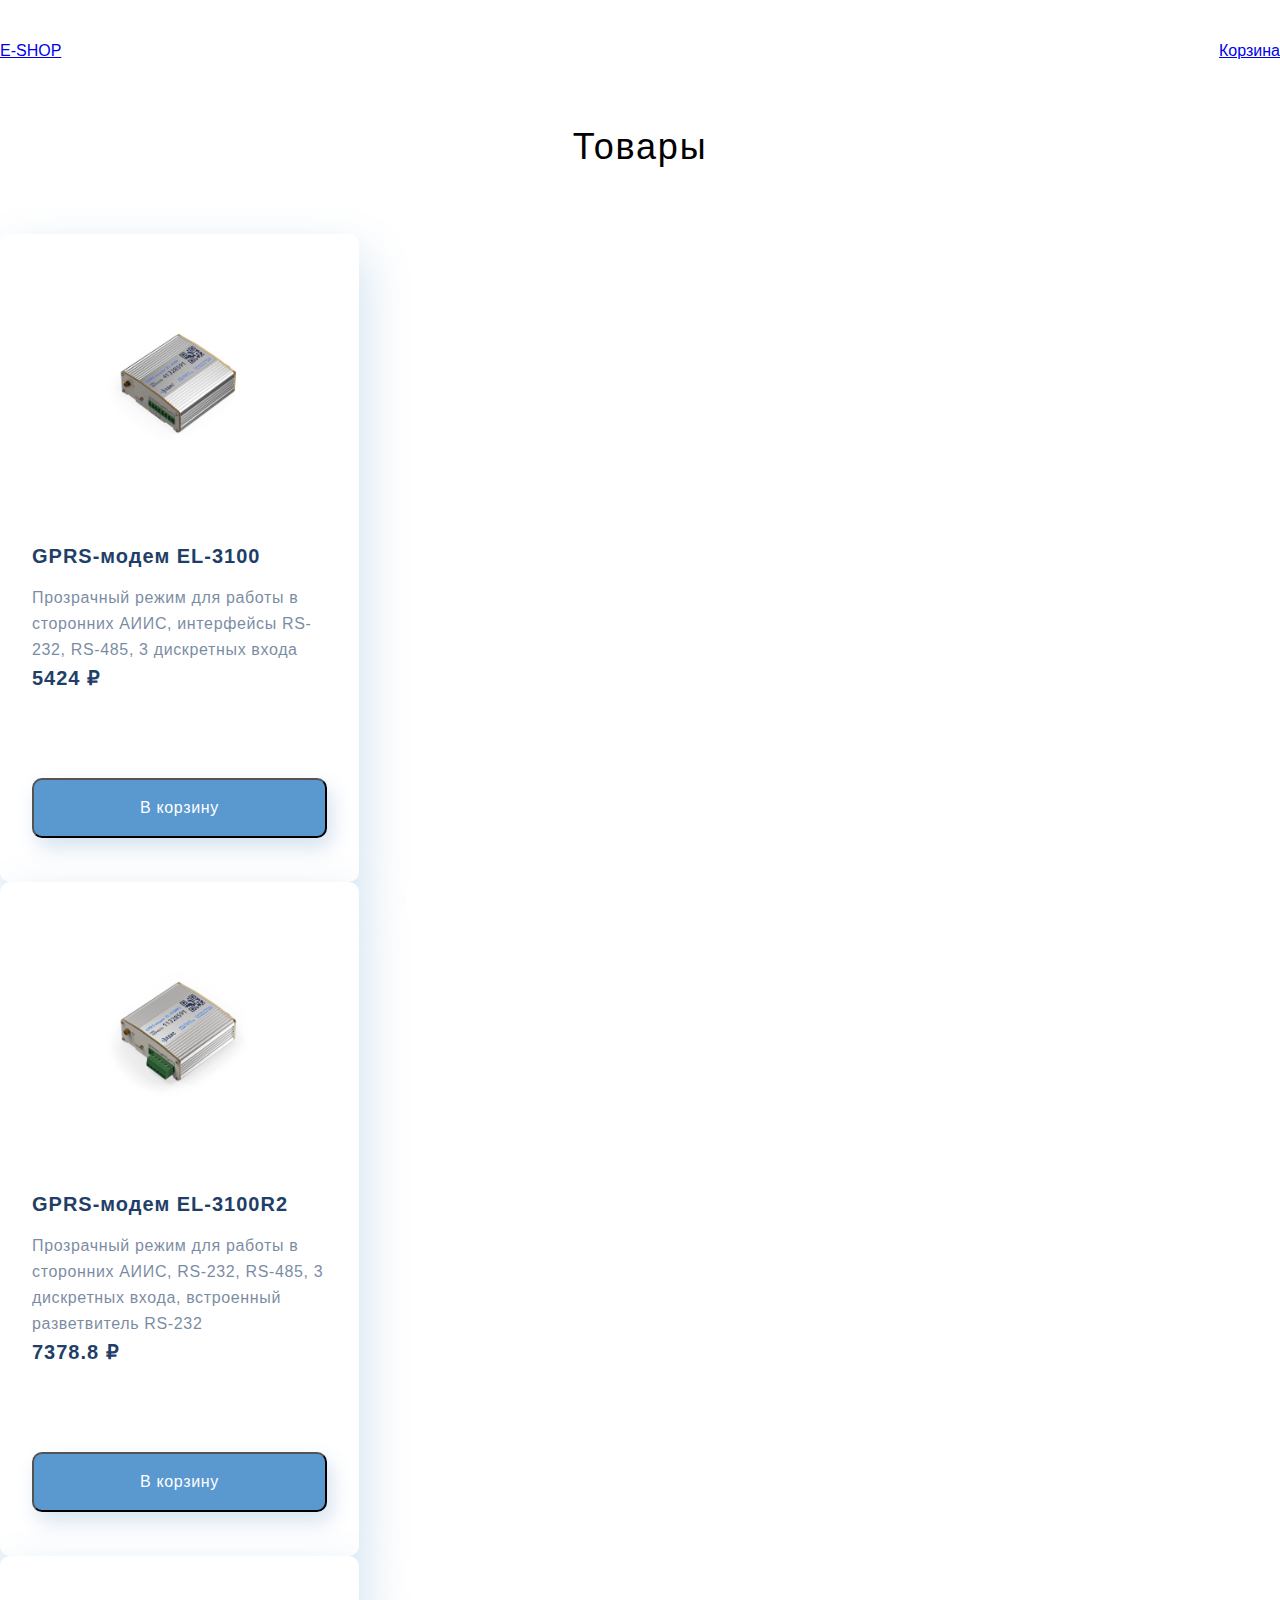
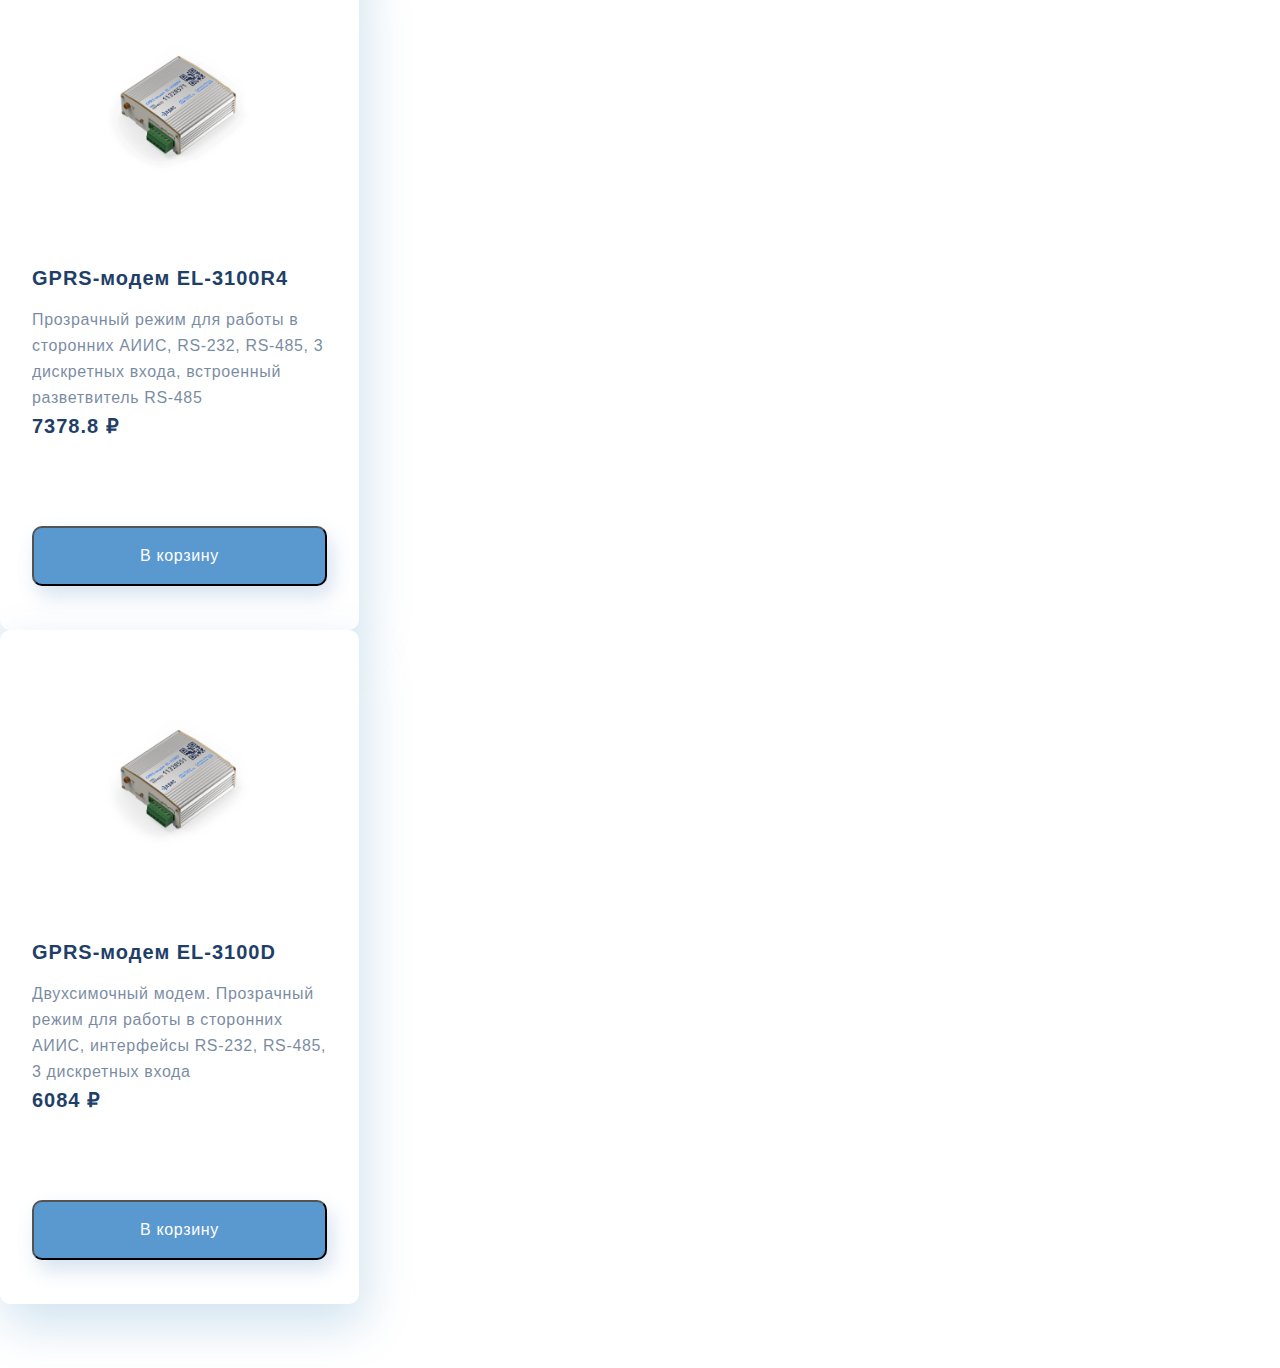
==== Lesson 1/index.html @ be7cce6b "My HW for Lesson 1" ====
<!DOCTYPE html>
<html lang="en">

<head>
    <meta charset="UTF-8">
    <meta name="viewport" content="width=device-width, initial-scale=1.0">
    <title>Товары</title>
    <link rel="stylesheet" href="./css/style.css">
</head>

<body> 
    <div class="wrapper">
        <div class="top_content">
                <div class="container top_box">
                    <ul class="header">
                        <li><a href="#">E-SHOP</a></li>
                        <li><a href="#">Корзина</a></li>
                    </ul>
                </div>  
            <div class="what-we-do container">
                <h3 class="heading">Товары</h3>
                <div class="card-box">
                    <div class="products"></div>                    
                </div>
            </div>       
        </div>
    </div>            
    <script src="./js/products.js"></script>
</body>

</html>
---- Lesson 1/css/style.css ----
* {
  margin: 0;
  padding: 0;
}
.wrapper {
  min-height: 100vh;
  display: -webkit-box;
  display: -ms-flexbox;
  display: flex;
  -webkit-box-orient: vertical;
  -webkit-box-direction: normal;
      -ms-flex-direction: column;
          flex-direction: column;
}

.top_content {
  -webkit-box-flex: 1;
      -ms-flex-positive: 1;
          flex-grow: 1;
}

body {
  font-family: sans-serif;
}

.container {
  max-width: 1540px;
  margin: 0 auto;
}

.header {
  display: -webkit-box;
  display: -ms-flexbox;
  display: flex;
  -webkit-box-pack: justify;
      -ms-flex-pack: justify;
          justify-content: space-between;
  list-style-type: none;
  padding-top: 42px;
}

.top_box {
  display: -webkit-box;
  display: -ms-flexbox;
  display: flex;
  -webkit-box-orient: vertical;
  -webkit-box-direction: normal;
      -ms-flex-direction: column;
          flex-direction: column;
  height: 100%;
}

.to-cart {
  font-size: 16px;
  line-height: 26px;
  text-align: center;
  letter-spacing: 0.04em;
  color: #FFFFFF;
  background: #5A98D0;
  -webkit-box-shadow: 5px 10px 20px rgba(53, 110, 173, 0.2);
          box-shadow: 5px 10px 20px rgba(53, 110, 173, 0.2);
  border-radius: 10px;
  padding: 15px 50px;
  text-decoration: none;
  display: inline-block;
  margin-top: 71px;
}

.heading-mini {
  font-size: 20px;
  line-height: 30px;
  color: #1f3f68;
  letter-spacing: 0.05em;
  margin-bottom: 14px;
}

.what-we-do {
  padding-top: 64px;
}

.text {
  font-size: 16px;
  line-height: 26px;
  color: #1F3F68;
  letter-spacing: 0.04em;
  opacity: 0.6;
}

.heading {
  font-size: 36px;
  text-align: center;
  line-height: 46px;
  font-weight: 300;
  letter-spacing: 0.05em;
}

.card-box {
  display: -webkit-box;
  display: -ms-flexbox;
  display: flex;
  -webkit-box-pack: justify;
      -ms-flex-pack: justify;
          justify-content: space-between;
  padding-top: 64px;
  padding-bottom: 64px;
}

.card {
  width: 359px;
  padding: 44px 32px;
  -webkit-box-sizing: border-box;
          box-sizing: border-box;
  background: #FFFFFF;
  -webkit-box-shadow: 5px 20px 50px rgba(16, 112, 177, 0.2);
          box-shadow: 5px 20px 50px rgba(16, 112, 177, 0.2);
  border-radius: 10px;
  display: -webkit-box;
  display: -ms-flexbox;
  display: flex;
  -webkit-box-orient: vertical;
  -webkit-box-direction: normal;
      -ms-flex-direction: column;
          flex-direction: column;
}

.card_img {
  width: 60%;
  -ms-flex-item-align: center;
      -ms-grid-row-align: center;
      align-self: center;
  margin-bottom: 51px;
}

.card:hover .card_img {
  transform: scale(1.40);
}

@media (max-width: 1024px) {
  .container {
    padding-left: 32px;
    padding-right: 32px;
  }
  .card-box {
    -webkit-box-orient: vertical;
    -webkit-box-direction: normal;
        -ms-flex-direction: column;
            flex-direction: column;
    -webkit-box-align: center;
        -ms-flex-align: center;
            align-items: center;
  }
  .card {
    margin-bottom: 32px;
    width: 100%;
  }


@media (max-width: 667px) {


  .heading {
    font-size: 24px;
    line-height: 28px;


  .what-we-do {
    padding-top: 48px;
  }
  .card-box {
    padding-top: 32px;
  }
  .card {
    width: 100%;
  }


}
/*# sourceMappingURL=style.css.map */
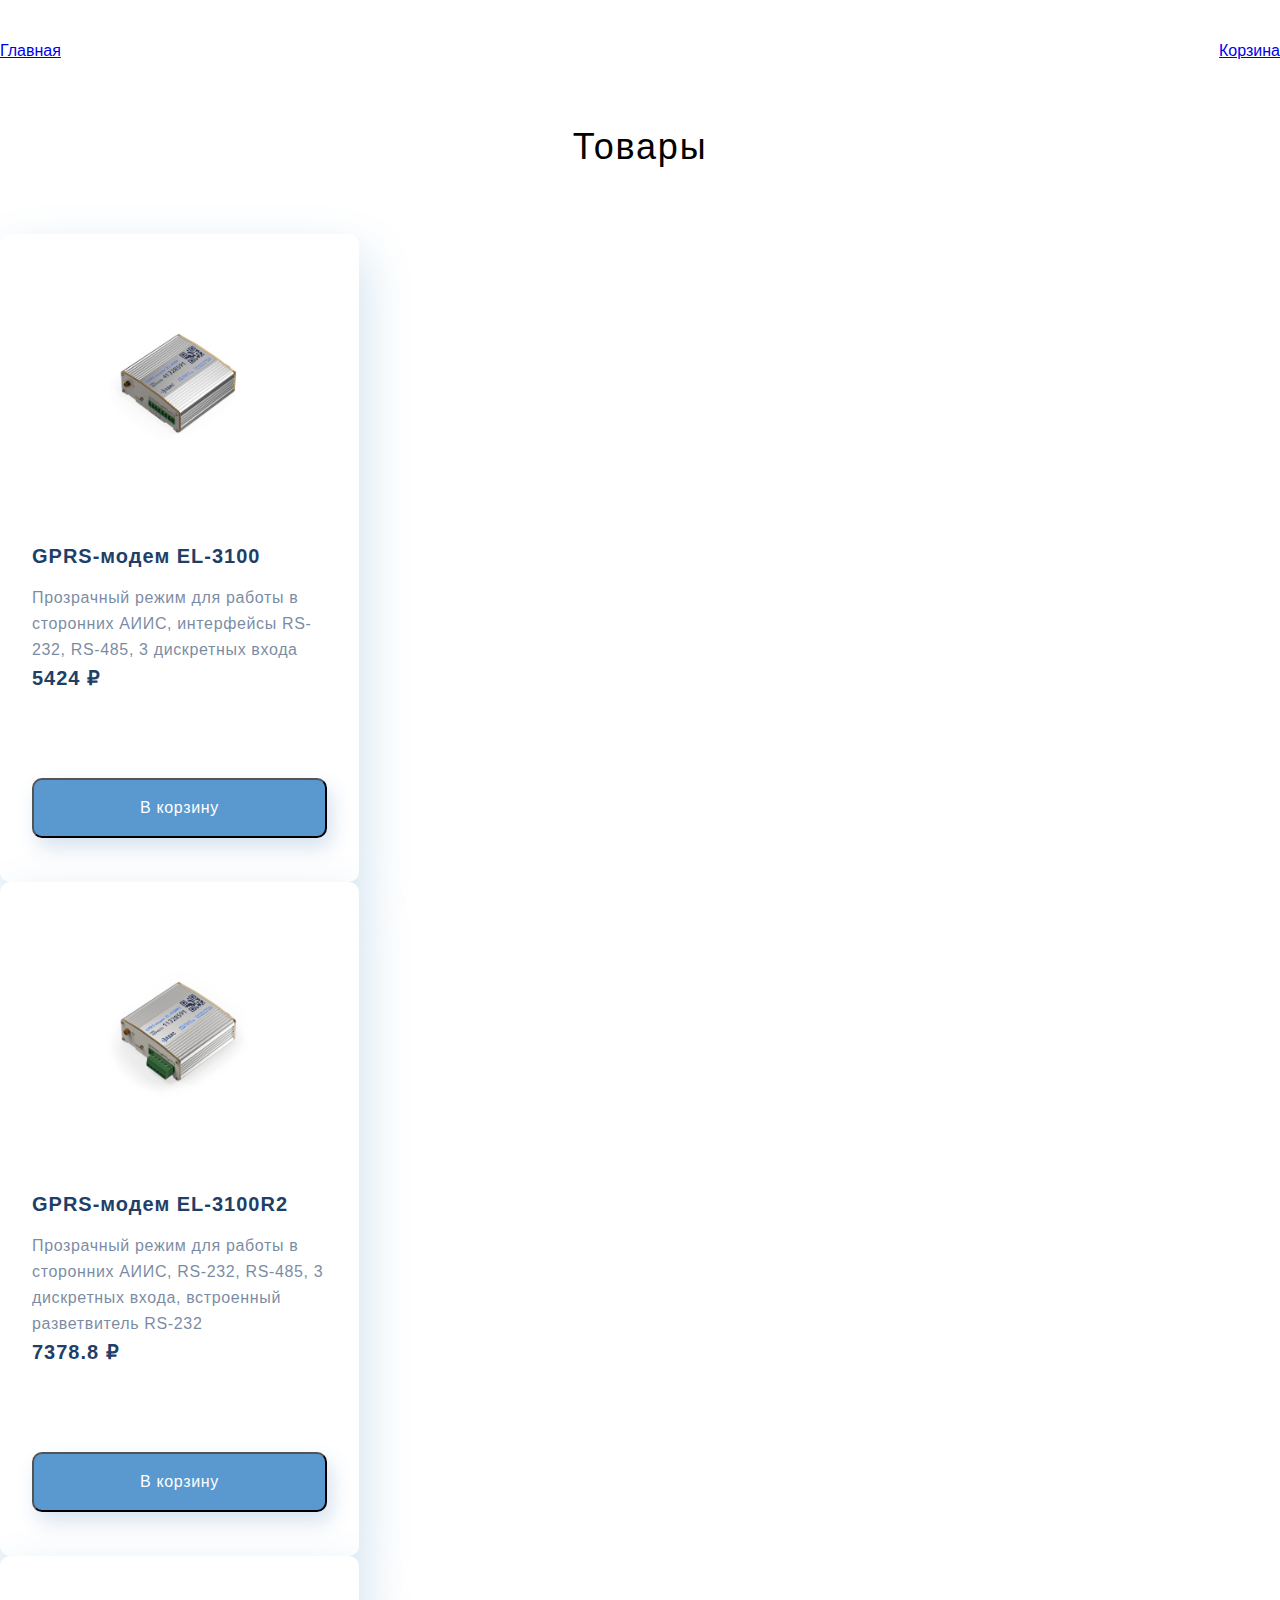
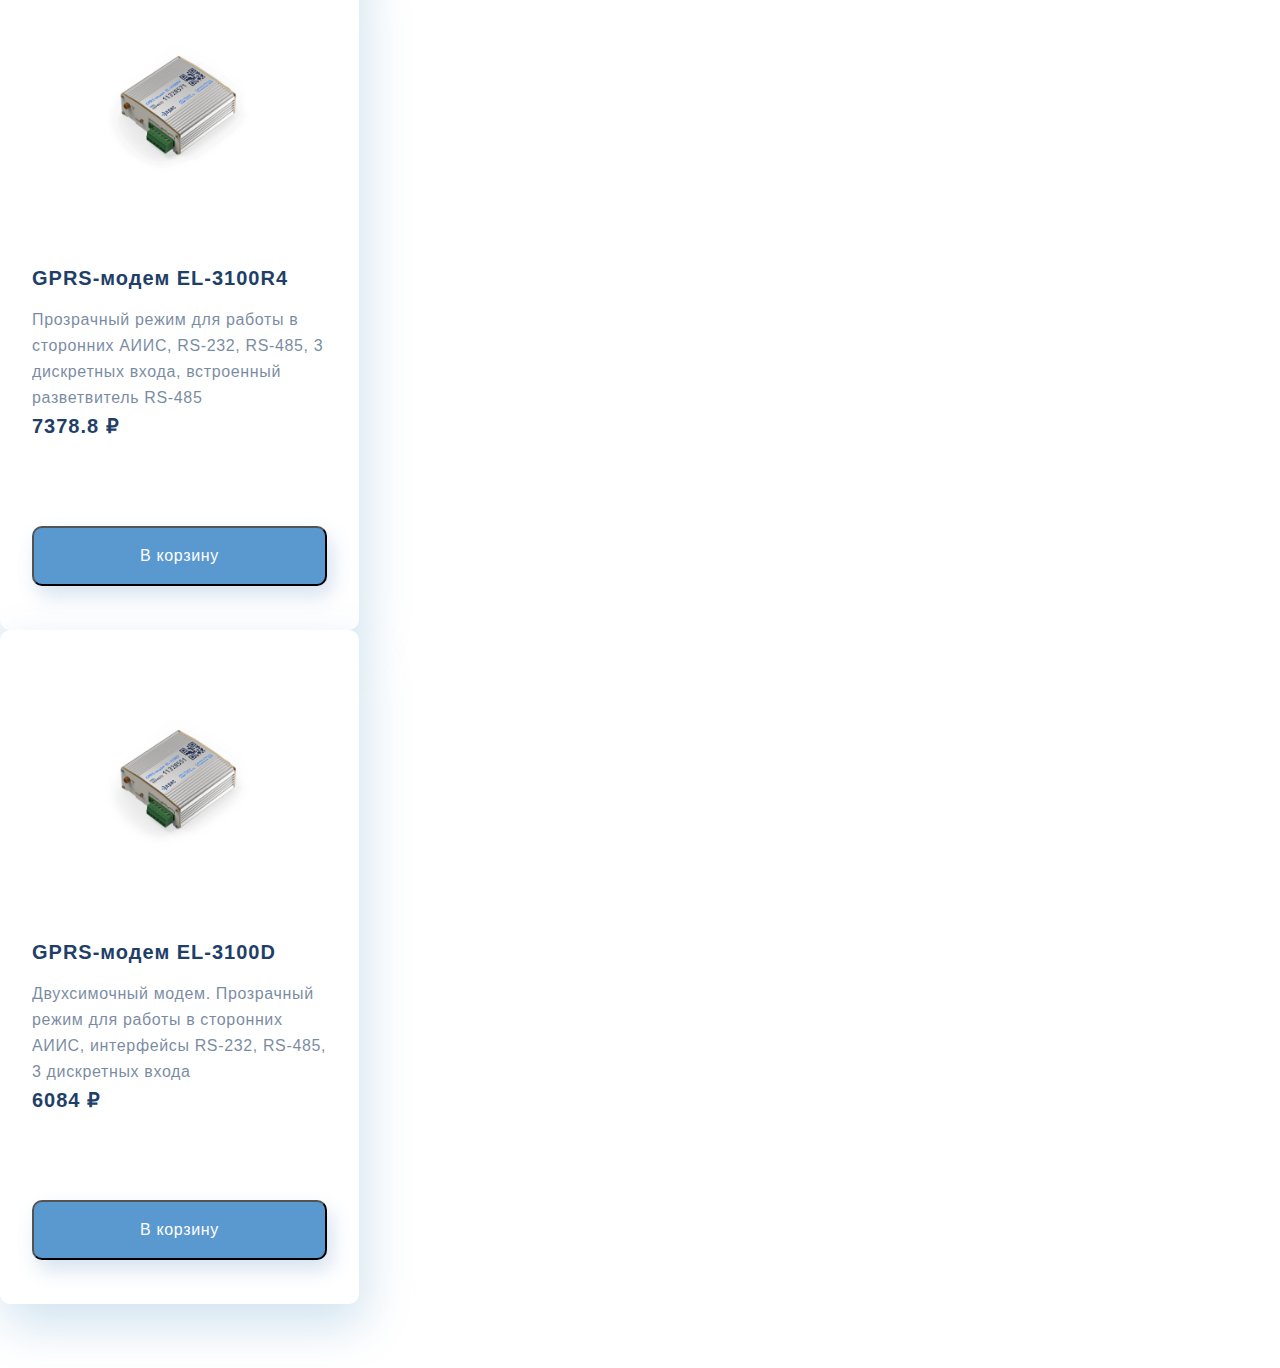
==== commit 6514a295: "Make PR" ====
--- a/Lesson 1/index.html
+++ b/Lesson 1/index.html
@@ -13,7 +13,7 @@
         <div class="top_content">
                 <div class="container top_box">
                     <ul class="header">
-                        <li><a href="#">E-SHOP</a></li>
+                        <li><a href="#">Главная</a></li>
                         <li><a href="#">Корзина</a></li>
                     </ul>
                 </div>  
